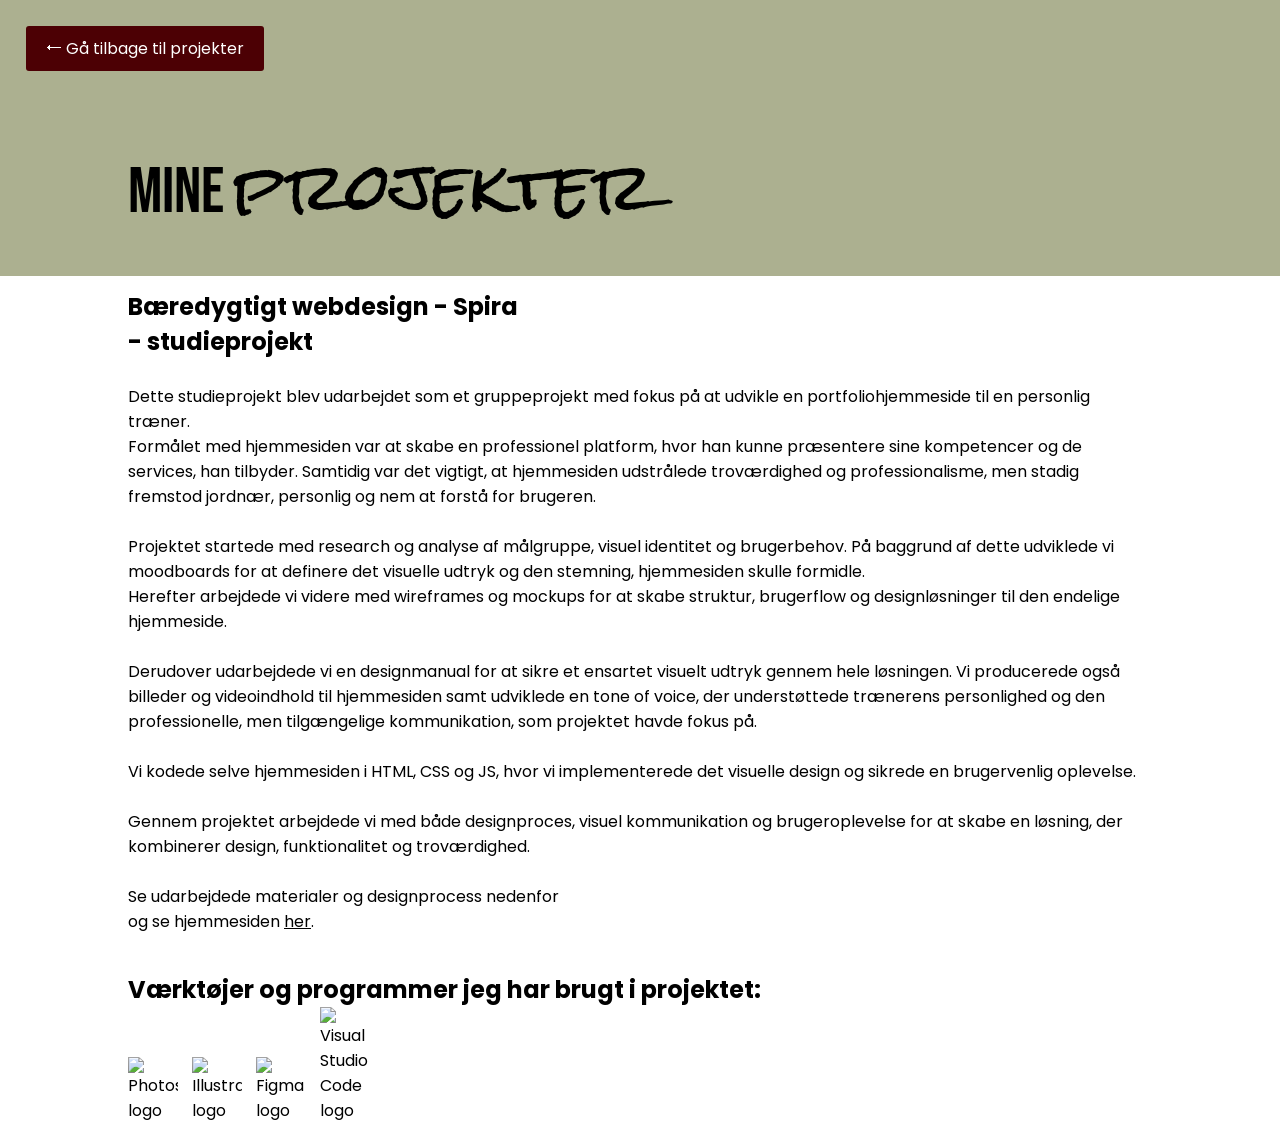
==== beredygtig.html @ 43fc63e7 "f" ====
<!DOCTYPE html>
<html lang="en">
<head>
    <meta charset="UTF-8">
    <meta name="viewport" content="width=device-width, initial-scale=1.0">
    <title>Maria Kroer - Portfolio</title>

    <link rel="icon" type="image/png" href="ikoner/fav.jpg">

    <link rel="stylesheet" href="css.css">
    <link rel="stylesheet" href="projekter.css">

 <link rel="preconnect" href="https://fonts.googleapis.com">
<link rel="preconnect" href="https://fonts.gstatic.com" crossorigin>
<link href="https://fonts.googleapis.com/css2?family=Bebas+Neue&family=Pinyon+Script&family=Poppins:ital,wght@0,100;0,200;0,300;0,400;0,500;0,600;0,700;0,800;0,900;1,100;1,200;1,300;1,400;1,500;1,600;1,700;1,800;1,900&family=Rock+Salt&family=The+Girl+Next+Door&display=swap" rel="stylesheet">
<script src="script.js" defer></script>
   </head>
   <body>
      <div id="top">
    <a href="index.html#beredygtig" class="lmere"> ⭠ Gå tilbage til projekter</a>
  <h1 class="overskrift">Mine <span style="font-family: Rock Salt, cursive;">projekter</span></h1>
  </div>
  <div class="projekte">
  <p style="font-family: poppins, cursive;"> <span style="font-weight: bold; font-size: 1.5rem; ">Bæredygtigt webdesign - Spira<br> - studieprojekt</span>
    <br> <br> 
Dette studieprojekt blev udarbejdet som et gruppeprojekt med fokus på at udvikle en portfoliohjemmeside til en personlig træner. <br> Formålet med hjemmesiden var at skabe en professionel platform, hvor han kunne præsentere sine kompetencer og de services, han tilbyder. Samtidig var det vigtigt, at hjemmesiden udstrålede troværdighed og professionalisme, men stadig fremstod jordnær, personlig og nem at forstå for brugeren. <br><br>

Projektet startede med research og analyse af målgruppe, visuel identitet og brugerbehov. På baggrund af dette udviklede vi moodboards for at definere det visuelle udtryk og den stemning, hjemmesiden skulle formidle. <br> Herefter arbejdede vi videre med wireframes og mockups for at skabe struktur, brugerflow og designløsninger til den endelige hjemmeside. <br><br>

Derudover udarbejdede vi en designmanual for at sikre et ensartet visuelt udtryk gennem hele løsningen. Vi producerede også billeder og videoindhold til hjemmesiden samt udviklede en tone of voice, der understøttede trænerens personlighed og den professionelle, men tilgængelige kommunikation, som projektet havde fokus på. <br><br>

Vi kodede selve hjemmesiden i HTML, CSS og JS, hvor vi implementerede det visuelle design og sikrede en brugervenlig oplevelse. <br><br>

Gennem projektet arbejdede vi med både designproces, visuel kommunikation og brugeroplevelse for at skabe en løsning, der kombinerer design, funktionalitet og troværdighed. <br><br>
Se udarbejdede materialer og designprocess nedenfor <br> og se hjemmesiden <a href="https://mohammadpt.danielfrederiksmose.dk/index.html" target="_blank" style="color: black;">her</a>.</p>

</div>

<div class="værktøjstyle">
   <p style="font-family: poppins, cursive;"> <span style="font-weight: bold; font-size: 1.5rem; ">Værktøjer og programmer jeg har brugt i projektet: <br></span>
   
        <img src="ikoner/photoshop.png" class="icon fade-up værktøj" alt="Photoshop logo">
        <img src="ikoner/illustator.png" class="icon fade-up værktøj" alt="Illustrator logo" >

        <img src="ikoner/figma.png" class="icon fade-up værktøj" alt="Figma logo" >
 
        <img src="ikoner/vsc.png" class="icon fade-up værktøj" alt="Visual Studio Code logo" >

  
        <img src="ikoner/trello.png" class="icon fade-up værktøj" alt="Trello logo" >
    

        <img src="ikoner/chat.png" class="icon fade-up værktøj" alt="ChatGPT logo" >
        <img src="ikoner/office.png" class="icon fade-up værktøj" alt="Office logo" >
      

    </div>
  
</body>
</html>
---- css.css ----
* {
    margin: 0;
    padding: 0;
    box-sizing: border-box;
}

html {
  scroll-behavior: smooth;
}

:root {
    --rood: #4C0004;
    --beige: #efe7da;
    --lysblaa: #c1dbe8;
    --sort: #000;
    --hvid: #fff;
    --groon: #acb090;
}

#forside {
    height: 100vh;
    background: linear-gradient(
        to right,
        var(--groon) 75%,
        var(--hvid) 25%
    );
    position: relative;
}

#billedeafmig {
      position: absolute;

    top: 50%;
    left: 75%;

    transform: translate(-50%, -50%);

    width: 30vw;
    max-width: 420px;
    min-width: 180px;

    height: auto;

}



.overskrift {
    color: var(--sort);
  font-family: "Bebas Neue", cursive;
  font-weight: 400;
  font-size: 4rem;
  font-style: normal;
  padding-top: 1%;
  padding-left: 10%;

}

.fadeleftover {
  opacity: 0;
  transform: translateX(-30px);
  transition:
    opacity 0.7s ease,
    transform 0.7s ease;
}

.fadeleftover.show {
  opacity: 1;
  transform: translateX(0);
}

.tekst {
    color: var(--sort);
  font-family: "Poppins", cursive;
  font-weight: 400;
  font-size: 1rem;
  font-style: normal;
  padding-left: 10%;
  padding-top: 1%;
  padding-right: 60%;

}

#projekterknap {
    background-color: var(--rood);
    color: var(--hvid);
    font-family: "Poppins", cursive;
    font-size: 1rem;
    padding: 10px 20px;
    border: none;
    border-radius: 3px;
    cursor: pointer;
    margin-left: 10%;
    margin-top: 1%;
    text-decoration: none;

    display: inline-block;
    transition: 0.3s ease;


}

#projekterknap:hover {
    
transform: translateY(-5px);
}


#scroll {
    font-family: "Poppins", cursive;
    position: absolute;
    text-align: center;
    left: 50%;
    top: 90%;
    transform: translate(-50%, -50%);
    width: clamp(30px, 5vw, 40px);
    animation: floatt 3s ease-in-out infinite;
}

@keyframes floatt {
    0% {
        transform: translateY(0);
    }

    50% {
        transform: translateY(-15px);
    }

    100% {
        transform: translateY(0);
    }
}

.marquee {
     overflow: hidden;
    width: 100%;

    width: 100%;
    font-family: poppins;
    padding-top: 2%;

}

.marquee-track {
    display: flex;
    width: max-content;

    animation: scroll 15s linear infinite;
}

@keyframes scroll {
    from {
        transform: translateX(0);
    }

    to {
        transform: translateX(-50%);
    }
}


.underoverskrift {
    color: var(--sort);
  font-family: "Bebas Neue", cursive;
  font-weight: 400;
  font-size: 2.5rem;
  font-style: normal;
  padding-top: 5%;
  padding-left: 10%;
}

#cvknap {
    background-color: var(--rood);
    color: var(--hvid);
    font-family: "Poppins", cursive;
    font-size: 1rem;
    padding: 10px 20px;
    border: none;
    border-radius: 3px;
    cursor: pointer;
    margin-left: 10%;
    margin-top: 5%;
    text-decoration: none;

    display: inline-block;
    transition: 0.3s ease;


}

#cvknap:hover {
    
transform: translateY(-5px);
}



#ommigtekst {
    color: var(--sort);
  font-family: "Poppins", cursive;
  font-weight: 400;
  font-size: 1rem;
  font-style: normal;
  padding-left: 10%;
  padding-top: 1%;
 

}

.about-section {
    display: flex;

    justify-content: space-between;

    align-items: flex-start;

    gap: clamp(2rem, 5vw, 6rem);
}

/* VENSTRE TEKST */
#ommig {
    flex: 1 1 0;
    min-width: 0;
    padding-left: 5%;
}

/* HØJRE BILLEDE */
.polaroid-container {
    flex: 1 1 0;

    display: flex;
    justify-content: center;
    align-items: center;
    padding-top: 10%;
}

/* POLAROID */
.polaroid {
    background: white;

    padding: 1rem 1rem 2rem 1rem;

    box-shadow: 0 10px 30px rgba(0,0,0,0.15);

    width: clamp(200px, 20vw, 300px);
}

.polaroid img {
    width: 100%;
    display: block;
}

.float {
    animation: float 5s ease-in-out infinite;
}

@keyframes float {

    0% {
        transform: rotate(5deg) translateY(0);
    }

    50% {
        transform: rotate(5deg) translateY(-20px);
    }

    100% {
        transform: rotate(5deg) translateY(0);
    }
}

.værktøjstyle {
    display: flex;
    align-items: center;
    padding-left: 10%;
    padding-top: 1%;
}
.værktøj {
   width: 50px;
    height: auto;
    margin-right: 10px;
    display: inline-block;
}

.fade-up {
  opacity: 0;
  transform: translateY(-30px);
  transition:
    opacity 0.5s ease,
    transform 0.5s ease;
}

.fade-up.show {
  opacity: 1;
  transform: translateY(0);
}

#citatstyle {
    display: flex;
    flex-direction: row;
    justify-content: center;
    padding-left: 10%;
    padding-right: 10%;
    padding-top: 1%;
    padding-bottom: 5%;
    
}

.citat {
    font-family: "Poppins", cursive;
    font-size: 1rem;
    padding: 2%;
    margin: 2%;
    box-shadow: 0 5px 20px rgba(0,0,0,0.2);
    background-color: var(--hvid);
}

.pro {
    position: relative;
}

.storstjerne {
  position: absolute;
  bottom: 3%;
  left: 90%;
  width: 80px;
 
    animation: sparkle 2s cubic-bezier(0.22, 1, 0.36, 1) infinite;
   
}

@keyframes sparkle {
  0% {
    transform: rotate(0deg) ;
  }

  25% {
    transform: rotate(5deg) ;
  }

  50% {
    transform: rotate(-5deg) ;
  }

  75% {
    transform: rotate(2deg) ;
  }

  100% {
    transform: rotate(0deg) ;
  }
}

.lillestjerne {
  position: absolute;
  bottom: 50%;
  left: 7%;
  width: 40px;
 
    animation: sparklee 2s cubic-bezier(0.22, 1, 0.36, 1) infinite;
   
}

@keyframes sparklee {
  0% {
    transform: rotate(0deg) ;
  }

  25% {
    transform: rotate(6deg) ;
  }

  50% {
    transform: rotate(-6deg) ;
  }

  75% {
    transform: rotate(1deg) ;
  }

  100% {
    transform: rotate(0deg) ;
  }
}

#projekter {
    background-color: var(--groon);
    
}

#projektstyle {
    
    padding-left: 10%;
    padding-right: 10%;
    padding-bottom: 1%;
    padding-top: 1%;
    
}

.projekterne {
    box-shadow: 0 5px 20px rgba(0,0,0,0.2);
   display: flex;
   flex-direction: row;
   justify-content: flex-start;
    align-items: center;
   padding: 2%;
     margin: 2%;
    background-color: var(--hvid);
   
  
}

.tekstoknap {
    display: flex;
    flex-direction: column;
    align-items: flex-start;
    gap: 30px;
}

.projektbilleder {
    width: auto;
    height: 250px;
    margin-right: 10px;
}

.tekstprojekt {
    font-family: "Poppins", cursive;
    font-size: 1rem;
    padding: 2%;
    margin: 2%;
    text-wrap: nowrap;
   
}

.lmere {
    background-color: var(--rood);
    color: var(--hvid);
    font-family: "Poppins", cursive;
    font-size: 1rem;
    padding: 10px 20px;
    border: none;
    border-radius: 3px;
    cursor: pointer;
    text-decoration: none;
 margin: 2%;
    

    display: inline-block;
    transition: 0.3s ease;
}

.lmere:hover {
    
transform: translateY(-5px);
}

#billedeafmigto {
   padding-top: 5%;
   padding-right: 10%;
   padding-bottom: 6%;
    width: 35vw;
   float: right;
    height: auto;
}

#kontakt {
    position: relative;
}
---- projekter.css ----
#top {
    background-color: var(--groon);
    padding-bottom: 1%;
    
}

.projekte {
   display: flex;
    flex-direction: row;
    gap: 10%;
    padding-left: 10%;
    padding-right: 10%;
    padding-top: 1%;
    padding-bottom: 2%;
    
}

.billederfotoet {
    display: flex;
    flex-direction: row;
    justify-content: center;
    align-items: center;
    
    gap: 20px;
    margin-top: 3%;
    
}

.billederfototo {
    display: flex;
    flex-direction: row;
    gap: 20px;
    margin-top: 3%;
    padding-bottom: 2%;
    padding-left: 10%;
    padding-right: 10%;
}

.videostyle {
    display: flex;
    flex-direction: row;
    justify-content: center;
    align-items: center;
    padding-bottom: 2%;
    padding-top: 4%;
    gap: 40px;
}

.designprocess {
    display: flex;
    flex-direction: column;
    justify-content: center;
    align-items: center;
    gap: 20px;
    padding-bottom: 2%;
    padding-top: 4%;   
    
    }
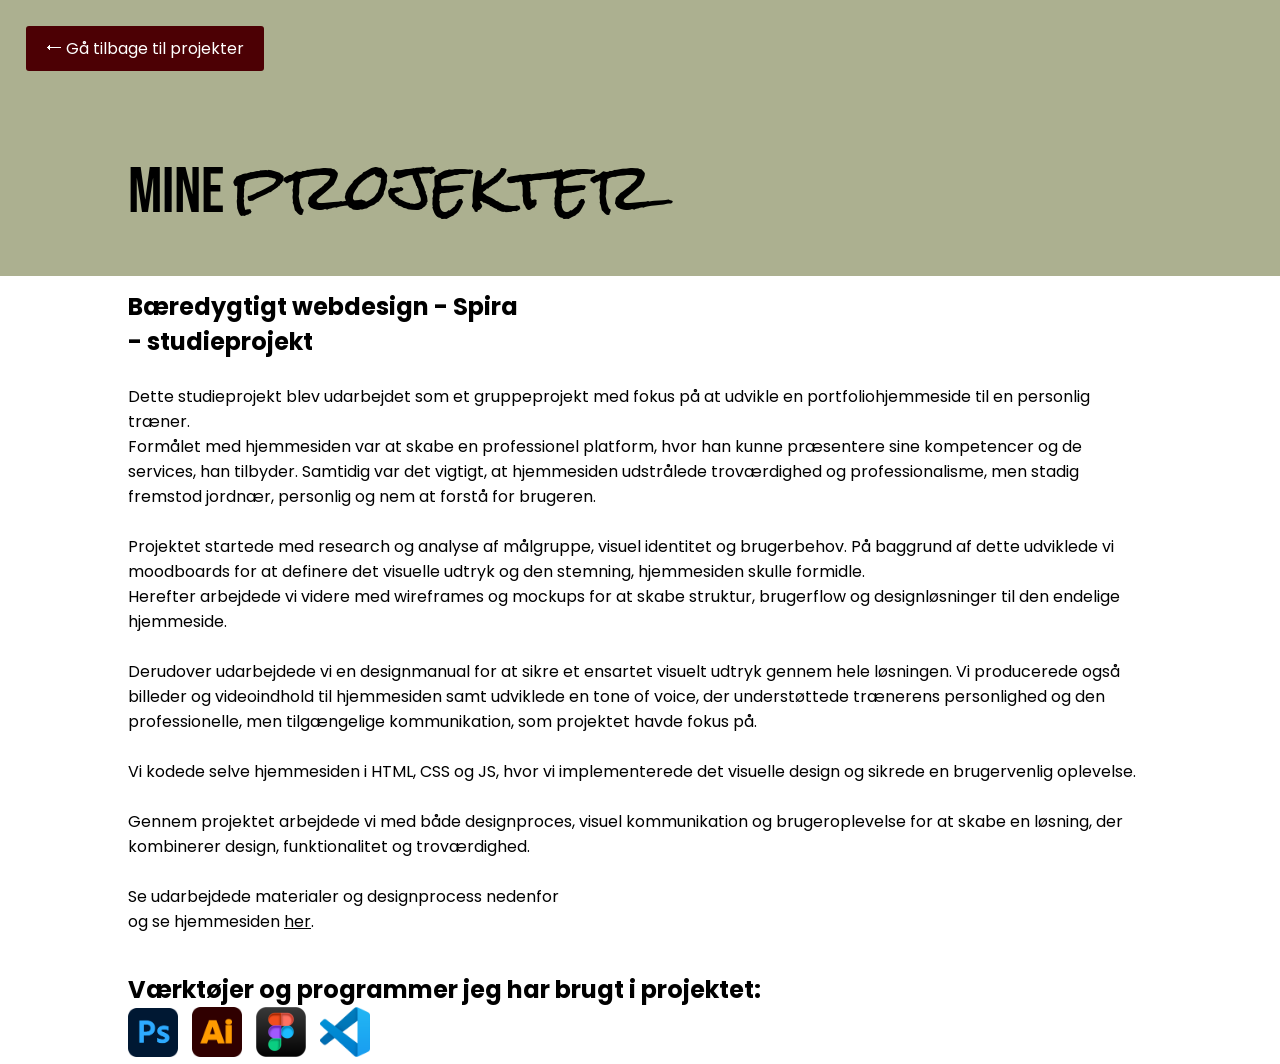
==== commit 97dd5bf6: "Tilføj mapper og filer" ====
--- a/beredygtig.html
+++ b/beredygtig.html
@@ -1,60 +1,60 @@
-<!DOCTYPE html>
-<html lang="en">
-<head>
-    <meta charset="UTF-8">
-    <meta name="viewport" content="width=device-width, initial-scale=1.0">
-    <title>Maria Kroer - Portfolio</title>
-
-    <link rel="icon" type="image/png" href="ikoner/fav.jpg">
-
-    <link rel="stylesheet" href="css.css">
-    <link rel="stylesheet" href="projekter.css">
-
- <link rel="preconnect" href="https://fonts.googleapis.com">
-<link rel="preconnect" href="https://fonts.gstatic.com" crossorigin>
-<link href="https://fonts.googleapis.com/css2?family=Bebas+Neue&family=Pinyon+Script&family=Poppins:ital,wght@0,100;0,200;0,300;0,400;0,500;0,600;0,700;0,800;0,900;1,100;1,200;1,300;1,400;1,500;1,600;1,700;1,800;1,900&family=Rock+Salt&family=The+Girl+Next+Door&display=swap" rel="stylesheet">
-<script src="script.js" defer></script>
-   </head>
-   <body>
-      <div id="top">
-    <a href="index.html#beredygtig" class="lmere"> ⭠ Gå tilbage til projekter</a>
-  <h1 class="overskrift">Mine <span style="font-family: Rock Salt, cursive;">projekter</span></h1>
-  </div>
-  <div class="projekte">
-  <p style="font-family: poppins, cursive;"> <span style="font-weight: bold; font-size: 1.5rem; ">Bæredygtigt webdesign - Spira<br> - studieprojekt</span>
-    <br> <br> 
-Dette studieprojekt blev udarbejdet som et gruppeprojekt med fokus på at udvikle en portfoliohjemmeside til en personlig træner. <br> Formålet med hjemmesiden var at skabe en professionel platform, hvor han kunne præsentere sine kompetencer og de services, han tilbyder. Samtidig var det vigtigt, at hjemmesiden udstrålede troværdighed og professionalisme, men stadig fremstod jordnær, personlig og nem at forstå for brugeren. <br><br>
-
-Projektet startede med research og analyse af målgruppe, visuel identitet og brugerbehov. På baggrund af dette udviklede vi moodboards for at definere det visuelle udtryk og den stemning, hjemmesiden skulle formidle. <br> Herefter arbejdede vi videre med wireframes og mockups for at skabe struktur, brugerflow og designløsninger til den endelige hjemmeside. <br><br>
-
-Derudover udarbejdede vi en designmanual for at sikre et ensartet visuelt udtryk gennem hele løsningen. Vi producerede også billeder og videoindhold til hjemmesiden samt udviklede en tone of voice, der understøttede trænerens personlighed og den professionelle, men tilgængelige kommunikation, som projektet havde fokus på. <br><br>
-
-Vi kodede selve hjemmesiden i HTML, CSS og JS, hvor vi implementerede det visuelle design og sikrede en brugervenlig oplevelse. <br><br>
-
-Gennem projektet arbejdede vi med både designproces, visuel kommunikation og brugeroplevelse for at skabe en løsning, der kombinerer design, funktionalitet og troværdighed. <br><br>
-Se udarbejdede materialer og designprocess nedenfor <br> og se hjemmesiden <a href="https://mohammadpt.danielfrederiksmose.dk/index.html" target="_blank" style="color: black;">her</a>.</p>
-
-</div>
-
-<div class="værktøjstyle">
-   <p style="font-family: poppins, cursive;"> <span style="font-weight: bold; font-size: 1.5rem; ">Værktøjer og programmer jeg har brugt i projektet: <br></span>
-   
-        <img src="ikoner/photoshop.png" class="icon fade-up værktøj" alt="Photoshop logo">
-        <img src="ikoner/illustator.png" class="icon fade-up værktøj" alt="Illustrator logo" >
-
-        <img src="ikoner/figma.png" class="icon fade-up værktøj" alt="Figma logo" >
- 
-        <img src="ikoner/vsc.png" class="icon fade-up værktøj" alt="Visual Studio Code logo" >
-
-  
-        <img src="ikoner/trello.png" class="icon fade-up værktøj" alt="Trello logo" >
-    
-
-        <img src="ikoner/chat.png" class="icon fade-up værktøj" alt="ChatGPT logo" >
-        <img src="ikoner/office.png" class="icon fade-up værktøj" alt="Office logo" >
-      
-
-    </div>
-  
-</body>
+<!DOCTYPE html>
+<html lang="en">
+<head>
+    <meta charset="UTF-8">
+    <meta name="viewport" content="width=device-width, initial-scale=1.0">
+    <title>Maria Kroer - Portfolio</title>
+
+    <link rel="icon" type="image/png" href="ikoner/fav.jpg">
+
+    <link rel="stylesheet" href="css.css">
+    <link rel="stylesheet" href="projekter.css">
+
+ <link rel="preconnect" href="https://fonts.googleapis.com">
+<link rel="preconnect" href="https://fonts.gstatic.com" crossorigin>
+<link href="https://fonts.googleapis.com/css2?family=Bebas+Neue&family=Pinyon+Script&family=Poppins:ital,wght@0,100;0,200;0,300;0,400;0,500;0,600;0,700;0,800;0,900;1,100;1,200;1,300;1,400;1,500;1,600;1,700;1,800;1,900&family=Rock+Salt&family=The+Girl+Next+Door&display=swap" rel="stylesheet">
+<script src="script.js" defer></script>
+   </head>
+   <body>
+      <div id="top">
+    <a href="index.html#beredygtig" class="lmere"> ⭠ Gå tilbage til projekter</a>
+  <h1 class="overskrift">Mine <span style="font-family: Rock Salt, cursive;">projekter</span></h1>
+  </div>
+  <div class="projekte">
+  <p style="font-family: poppins, cursive;"> <span style="font-weight: bold; font-size: 1.5rem; ">Bæredygtigt webdesign - Spira<br> - studieprojekt</span>
+    <br> <br> 
+Dette studieprojekt blev udarbejdet som et gruppeprojekt med fokus på at udvikle en portfoliohjemmeside til en personlig træner. <br> Formålet med hjemmesiden var at skabe en professionel platform, hvor han kunne præsentere sine kompetencer og de services, han tilbyder. Samtidig var det vigtigt, at hjemmesiden udstrålede troværdighed og professionalisme, men stadig fremstod jordnær, personlig og nem at forstå for brugeren. <br><br>
+
+Projektet startede med research og analyse af målgruppe, visuel identitet og brugerbehov. På baggrund af dette udviklede vi moodboards for at definere det visuelle udtryk og den stemning, hjemmesiden skulle formidle. <br> Herefter arbejdede vi videre med wireframes og mockups for at skabe struktur, brugerflow og designløsninger til den endelige hjemmeside. <br><br>
+
+Derudover udarbejdede vi en designmanual for at sikre et ensartet visuelt udtryk gennem hele løsningen. Vi producerede også billeder og videoindhold til hjemmesiden samt udviklede en tone of voice, der understøttede trænerens personlighed og den professionelle, men tilgængelige kommunikation, som projektet havde fokus på. <br><br>
+
+Vi kodede selve hjemmesiden i HTML, CSS og JS, hvor vi implementerede det visuelle design og sikrede en brugervenlig oplevelse. <br><br>
+
+Gennem projektet arbejdede vi med både designproces, visuel kommunikation og brugeroplevelse for at skabe en løsning, der kombinerer design, funktionalitet og troværdighed. <br><br>
+Se udarbejdede materialer og designprocess nedenfor <br> og se hjemmesiden <a href="https://mohammadpt.danielfrederiksmose.dk/index.html" target="_blank" style="color: black;">her</a>.</p>
+
+</div>
+
+<div class="værktøjstyle">
+   <p style="font-family: poppins, cursive;"> <span style="font-weight: bold; font-size: 1.5rem; ">Værktøjer og programmer jeg har brugt i projektet: <br></span>
+   
+        <img src="ikoner/photoshop.png" class="icon fade-up værktøj" alt="Photoshop logo">
+        <img src="ikoner/illustator.png" class="icon fade-up værktøj" alt="Illustrator logo" >
+
+        <img src="ikoner/figma.png" class="icon fade-up værktøj" alt="Figma logo" >
+ 
+        <img src="ikoner/vsc.png" class="icon fade-up værktøj" alt="Visual Studio Code logo" >
+
+  
+        <img src="ikoner/trello.png" class="icon fade-up værktøj" alt="Trello logo" >
+    
+
+        <img src="ikoner/chat.png" class="icon fade-up værktøj" alt="ChatGPT logo" >
+        <img src="ikoner/office.png" class="icon fade-up værktøj" alt="Office logo" >
+      
+
+    </div>
+  
+</body>
 </html>
--- a/css.css
+++ b/css.css
@@ -1,468 +1,468 @@
-* {
-    margin: 0;
-    padding: 0;
-    box-sizing: border-box;
-}
-
-html {
-  scroll-behavior: smooth;
-}
-
-:root {
-    --rood: #4C0004;
-    --beige: #efe7da;
-    --lysblaa: #c1dbe8;
-    --sort: #000;
-    --hvid: #fff;
-    --groon: #acb090;
-}
-
-#forside {
-    height: 100vh;
-    background: linear-gradient(
-        to right,
-        var(--groon) 75%,
-        var(--hvid) 25%
-    );
-    position: relative;
-}
-
-#billedeafmig {
-      position: absolute;
-
-    top: 50%;
-    left: 75%;
-
-    transform: translate(-50%, -50%);
-
-    width: 30vw;
-    max-width: 420px;
-    min-width: 180px;
-
-    height: auto;
-
-}
-
-
-
-.overskrift {
-    color: var(--sort);
-  font-family: "Bebas Neue", cursive;
-  font-weight: 400;
-  font-size: 4rem;
-  font-style: normal;
-  padding-top: 1%;
-  padding-left: 10%;
-
-}
-
-.fadeleftover {
-  opacity: 0;
-  transform: translateX(-30px);
-  transition:
-    opacity 0.7s ease,
-    transform 0.7s ease;
-}
-
-.fadeleftover.show {
-  opacity: 1;
-  transform: translateX(0);
-}
-
-.tekst {
-    color: var(--sort);
-  font-family: "Poppins", cursive;
-  font-weight: 400;
-  font-size: 1rem;
-  font-style: normal;
-  padding-left: 10%;
-  padding-top: 1%;
-  padding-right: 60%;
-
-}
-
-#projekterknap {
-    background-color: var(--rood);
-    color: var(--hvid);
-    font-family: "Poppins", cursive;
-    font-size: 1rem;
-    padding: 10px 20px;
-    border: none;
-    border-radius: 3px;
-    cursor: pointer;
-    margin-left: 10%;
-    margin-top: 1%;
-    text-decoration: none;
-
-    display: inline-block;
-    transition: 0.3s ease;
-
-
-}
-
-#projekterknap:hover {
-    
-transform: translateY(-5px);
-}
-
-
-#scroll {
-    font-family: "Poppins", cursive;
-    position: absolute;
-    text-align: center;
-    left: 50%;
-    top: 90%;
-    transform: translate(-50%, -50%);
-    width: clamp(30px, 5vw, 40px);
-    animation: floatt 3s ease-in-out infinite;
-}
-
-@keyframes floatt {
-    0% {
-        transform: translateY(0);
-    }
-
-    50% {
-        transform: translateY(-15px);
-    }
-
-    100% {
-        transform: translateY(0);
-    }
-}
-
-.marquee {
-     overflow: hidden;
-    width: 100%;
-
-    width: 100%;
-    font-family: poppins;
-    padding-top: 2%;
-
-}
-
-.marquee-track {
-    display: flex;
-    width: max-content;
-
-    animation: scroll 15s linear infinite;
-}
-
-@keyframes scroll {
-    from {
-        transform: translateX(0);
-    }
-
-    to {
-        transform: translateX(-50%);
-    }
-}
-
-
-.underoverskrift {
-    color: var(--sort);
-  font-family: "Bebas Neue", cursive;
-  font-weight: 400;
-  font-size: 2.5rem;
-  font-style: normal;
-  padding-top: 5%;
-  padding-left: 10%;
-}
-
-#cvknap {
-    background-color: var(--rood);
-    color: var(--hvid);
-    font-family: "Poppins", cursive;
-    font-size: 1rem;
-    padding: 10px 20px;
-    border: none;
-    border-radius: 3px;
-    cursor: pointer;
-    margin-left: 10%;
-    margin-top: 5%;
-    text-decoration: none;
-
-    display: inline-block;
-    transition: 0.3s ease;
-
-
-}
-
-#cvknap:hover {
-    
-transform: translateY(-5px);
-}
-
-
-
-#ommigtekst {
-    color: var(--sort);
-  font-family: "Poppins", cursive;
-  font-weight: 400;
-  font-size: 1rem;
-  font-style: normal;
-  padding-left: 10%;
-  padding-top: 1%;
- 
-
-}
-
-.about-section {
-    display: flex;
-
-    justify-content: space-between;
-
-    align-items: flex-start;
-
-    gap: clamp(2rem, 5vw, 6rem);
-}
-
-/* VENSTRE TEKST */
-#ommig {
-    flex: 1 1 0;
-    min-width: 0;
-    padding-left: 5%;
-}
-
-/* HØJRE BILLEDE */
-.polaroid-container {
-    flex: 1 1 0;
-
-    display: flex;
-    justify-content: center;
-    align-items: center;
-    padding-top: 10%;
-}
-
-/* POLAROID */
-.polaroid {
-    background: white;
-
-    padding: 1rem 1rem 2rem 1rem;
-
-    box-shadow: 0 10px 30px rgba(0,0,0,0.15);
-
-    width: clamp(200px, 20vw, 300px);
-}
-
-.polaroid img {
-    width: 100%;
-    display: block;
-}
-
-.float {
-    animation: float 5s ease-in-out infinite;
-}
-
-@keyframes float {
-
-    0% {
-        transform: rotate(5deg) translateY(0);
-    }
-
-    50% {
-        transform: rotate(5deg) translateY(-20px);
-    }
-
-    100% {
-        transform: rotate(5deg) translateY(0);
-    }
-}
-
-.værktøjstyle {
-    display: flex;
-    align-items: center;
-    padding-left: 10%;
-    padding-top: 1%;
-}
-.værktøj {
-   width: 50px;
-    height: auto;
-    margin-right: 10px;
-    display: inline-block;
-}
-
-.fade-up {
-  opacity: 0;
-  transform: translateY(-30px);
-  transition:
-    opacity 0.5s ease,
-    transform 0.5s ease;
-}
-
-.fade-up.show {
-  opacity: 1;
-  transform: translateY(0);
-}
-
-#citatstyle {
-    display: flex;
-    flex-direction: row;
-    justify-content: center;
-    padding-left: 10%;
-    padding-right: 10%;
-    padding-top: 1%;
-    padding-bottom: 5%;
-    
-}
-
-.citat {
-    font-family: "Poppins", cursive;
-    font-size: 1rem;
-    padding: 2%;
-    margin: 2%;
-    box-shadow: 0 5px 20px rgba(0,0,0,0.2);
-    background-color: var(--hvid);
-}
-
-.pro {
-    position: relative;
-}
-
-.storstjerne {
-  position: absolute;
-  bottom: 3%;
-  left: 90%;
-  width: 80px;
- 
-    animation: sparkle 2s cubic-bezier(0.22, 1, 0.36, 1) infinite;
-   
-}
-
-@keyframes sparkle {
-  0% {
-    transform: rotate(0deg) ;
-  }
-
-  25% {
-    transform: rotate(5deg) ;
-  }
-
-  50% {
-    transform: rotate(-5deg) ;
-  }
-
-  75% {
-    transform: rotate(2deg) ;
-  }
-
-  100% {
-    transform: rotate(0deg) ;
-  }
-}
-
-.lillestjerne {
-  position: absolute;
-  bottom: 50%;
-  left: 7%;
-  width: 40px;
- 
-    animation: sparklee 2s cubic-bezier(0.22, 1, 0.36, 1) infinite;
-   
-}
-
-@keyframes sparklee {
-  0% {
-    transform: rotate(0deg) ;
-  }
-
-  25% {
-    transform: rotate(6deg) ;
-  }
-
-  50% {
-    transform: rotate(-6deg) ;
-  }
-
-  75% {
-    transform: rotate(1deg) ;
-  }
-
-  100% {
-    transform: rotate(0deg) ;
-  }
-}
-
-#projekter {
-    background-color: var(--groon);
-    
-}
-
-#projektstyle {
-    
-    padding-left: 10%;
-    padding-right: 10%;
-    padding-bottom: 1%;
-    padding-top: 1%;
-    
-}
-
-.projekterne {
-    box-shadow: 0 5px 20px rgba(0,0,0,0.2);
-   display: flex;
-   flex-direction: row;
-   justify-content: flex-start;
-    align-items: center;
-   padding: 2%;
-     margin: 2%;
-    background-color: var(--hvid);
-   
-  
-}
-
-.tekstoknap {
-    display: flex;
-    flex-direction: column;
-    align-items: flex-start;
-    gap: 30px;
-}
-
-.projektbilleder {
-    width: auto;
-    height: 250px;
-    margin-right: 10px;
-}
-
-.tekstprojekt {
-    font-family: "Poppins", cursive;
-    font-size: 1rem;
-    padding: 2%;
-    margin: 2%;
-    text-wrap: nowrap;
-   
-}
-
-.lmere {
-    background-color: var(--rood);
-    color: var(--hvid);
-    font-family: "Poppins", cursive;
-    font-size: 1rem;
-    padding: 10px 20px;
-    border: none;
-    border-radius: 3px;
-    cursor: pointer;
-    text-decoration: none;
- margin: 2%;
-    
-
-    display: inline-block;
-    transition: 0.3s ease;
-}
-
-.lmere:hover {
-    
-transform: translateY(-5px);
-}
-
-#billedeafmigto {
-   padding-top: 5%;
-   padding-right: 10%;
-   padding-bottom: 6%;
-    width: 35vw;
-   float: right;
-    height: auto;
-}
-
-#kontakt {
-    position: relative;
+* {
+    margin: 0;
+    padding: 0;
+    box-sizing: border-box;
+}
+
+html {
+  scroll-behavior: smooth;
+}
+
+:root {
+    --rood: #4C0004;
+    --beige: #efe7da;
+    --lysblaa: #c1dbe8;
+    --sort: #000;
+    --hvid: #fff;
+    --groon: #acb090;
+}
+
+#forside {
+    height: 100vh;
+    background: linear-gradient(
+        to right,
+        var(--groon) 75%,
+        var(--hvid) 25%
+    );
+    position: relative;
+}
+
+#billedeafmig {
+      position: absolute;
+
+    top: 50%;
+    left: 75%;
+
+    transform: translate(-50%, -50%);
+
+    width: 30vw;
+    max-width: 420px;
+    min-width: 180px;
+
+    height: auto;
+
+}
+
+
+
+.overskrift {
+    color: var(--sort);
+  font-family: "Bebas Neue", cursive;
+  font-weight: 400;
+  font-size: 4rem;
+  font-style: normal;
+  padding-top: 1%;
+  padding-left: 10%;
+
+}
+
+.fadeleftover {
+  opacity: 0;
+  transform: translateX(-30px);
+  transition:
+    opacity 0.7s ease,
+    transform 0.7s ease;
+}
+
+.fadeleftover.show {
+  opacity: 1;
+  transform: translateX(0);
+}
+
+.tekst {
+    color: var(--sort);
+  font-family: "Poppins", cursive;
+  font-weight: 400;
+  font-size: 1rem;
+  font-style: normal;
+  padding-left: 10%;
+  padding-top: 1%;
+  padding-right: 60%;
+
+}
+
+#projekterknap {
+    background-color: var(--rood);
+    color: var(--hvid);
+    font-family: "Poppins", cursive;
+    font-size: 1rem;
+    padding: 10px 20px;
+    border: none;
+    border-radius: 3px;
+    cursor: pointer;
+    margin-left: 10%;
+    margin-top: 1%;
+    text-decoration: none;
+
+    display: inline-block;
+    transition: 0.3s ease;
+
+
+}
+
+#projekterknap:hover {
+    
+transform: translateY(-5px);
+}
+
+
+#scroll {
+    font-family: "Poppins", cursive;
+    position: absolute;
+    text-align: center;
+    left: 50%;
+    top: 90%;
+    transform: translate(-50%, -50%);
+    width: clamp(30px, 5vw, 40px);
+    animation: floatt 3s ease-in-out infinite;
+}
+
+@keyframes floatt {
+    0% {
+        transform: translateY(0);
+    }
+
+    50% {
+        transform: translateY(-15px);
+    }
+
+    100% {
+        transform: translateY(0);
+    }
+}
+
+.marquee {
+     overflow: hidden;
+    width: 100%;
+
+    width: 100%;
+    font-family: poppins;
+    padding-top: 2%;
+
+}
+
+.marquee-track {
+    display: flex;
+    width: max-content;
+
+    animation: scroll 15s linear infinite;
+}
+
+@keyframes scroll {
+    from {
+        transform: translateX(0);
+    }
+
+    to {
+        transform: translateX(-50%);
+    }
+}
+
+
+.underoverskrift {
+    color: var(--sort);
+  font-family: "Bebas Neue", cursive;
+  font-weight: 400;
+  font-size: 2.5rem;
+  font-style: normal;
+  padding-top: 5%;
+  padding-left: 10%;
+}
+
+#cvknap {
+    background-color: var(--rood);
+    color: var(--hvid);
+    font-family: "Poppins", cursive;
+    font-size: 1rem;
+    padding: 10px 20px;
+    border: none;
+    border-radius: 3px;
+    cursor: pointer;
+    margin-left: 10%;
+    margin-top: 5%;
+    text-decoration: none;
+
+    display: inline-block;
+    transition: 0.3s ease;
+
+
+}
+
+#cvknap:hover {
+    
+transform: translateY(-5px);
+}
+
+
+
+#ommigtekst {
+    color: var(--sort);
+  font-family: "Poppins", cursive;
+  font-weight: 400;
+  font-size: 1rem;
+  font-style: normal;
+  padding-left: 10%;
+  padding-top: 1%;
+ 
+
+}
+
+.about-section {
+    display: flex;
+
+    justify-content: space-between;
+
+    align-items: flex-start;
+
+    gap: clamp(2rem, 5vw, 6rem);
+}
+
+/* VENSTRE TEKST */
+#ommig {
+    flex: 1 1 0;
+    min-width: 0;
+    padding-left: 5%;
+}
+
+/* HØJRE BILLEDE */
+.polaroid-container {
+    flex: 1 1 0;
+
+    display: flex;
+    justify-content: center;
+    align-items: center;
+    padding-top: 10%;
+}
+
+/* POLAROID */
+.polaroid {
+    background: white;
+
+    padding: 1rem 1rem 2rem 1rem;
+
+    box-shadow: 0 10px 30px rgba(0,0,0,0.15);
+
+    width: clamp(200px, 20vw, 300px);
+}
+
+.polaroid img {
+    width: 100%;
+    display: block;
+}
+
+.float {
+    animation: float 5s ease-in-out infinite;
+}
+
+@keyframes float {
+
+    0% {
+        transform: rotate(5deg) translateY(0);
+    }
+
+    50% {
+        transform: rotate(5deg) translateY(-20px);
+    }
+
+    100% {
+        transform: rotate(5deg) translateY(0);
+    }
+}
+
+.værktøjstyle {
+    display: flex;
+    align-items: center;
+    padding-left: 10%;
+    padding-top: 1%;
+}
+.værktøj {
+   width: 50px;
+    height: auto;
+    margin-right: 10px;
+    display: inline-block;
+}
+
+.fade-up {
+  opacity: 0;
+  transform: translateY(-30px);
+  transition:
+    opacity 0.5s ease,
+    transform 0.5s ease;
+}
+
+.fade-up.show {
+  opacity: 1;
+  transform: translateY(0);
+}
+
+#citatstyle {
+    display: flex;
+    flex-direction: row;
+    justify-content: center;
+    padding-left: 10%;
+    padding-right: 10%;
+    padding-top: 1%;
+    padding-bottom: 5%;
+    
+}
+
+.citat {
+    font-family: "Poppins", cursive;
+    font-size: 1rem;
+    padding: 2%;
+    margin: 2%;
+    box-shadow: 0 5px 20px rgba(0,0,0,0.2);
+    background-color: var(--hvid);
+}
+
+.pro {
+    position: relative;
+}
+
+.storstjerne {
+  position: absolute;
+  bottom: 3%;
+  left: 90%;
+  width: 80px;
+ 
+    animation: sparkle 2s cubic-bezier(0.22, 1, 0.36, 1) infinite;
+   
+}
+
+@keyframes sparkle {
+  0% {
+    transform: rotate(0deg) ;
+  }
+
+  25% {
+    transform: rotate(5deg) ;
+  }
+
+  50% {
+    transform: rotate(-5deg) ;
+  }
+
+  75% {
+    transform: rotate(2deg) ;
+  }
+
+  100% {
+    transform: rotate(0deg) ;
+  }
+}
+
+.lillestjerne {
+  position: absolute;
+  bottom: 50%;
+  left: 7%;
+  width: 40px;
+ 
+    animation: sparklee 2s cubic-bezier(0.22, 1, 0.36, 1) infinite;
+   
+}
+
+@keyframes sparklee {
+  0% {
+    transform: rotate(0deg) ;
+  }
+
+  25% {
+    transform: rotate(6deg) ;
+  }
+
+  50% {
+    transform: rotate(-6deg) ;
+  }
+
+  75% {
+    transform: rotate(1deg) ;
+  }
+
+  100% {
+    transform: rotate(0deg) ;
+  }
+}
+
+#projekter {
+    background-color: var(--groon);
+    
+}
+
+#projektstyle {
+    
+    padding-left: 10%;
+    padding-right: 10%;
+    padding-bottom: 1%;
+    padding-top: 1%;
+    
+}
+
+.projekterne {
+    box-shadow: 0 5px 20px rgba(0,0,0,0.2);
+   display: flex;
+   flex-direction: row;
+   justify-content: flex-start;
+    align-items: center;
+   padding: 2%;
+     margin: 2%;
+    background-color: var(--hvid);
+   
+  
+}
+
+.tekstoknap {
+    display: flex;
+    flex-direction: column;
+    align-items: flex-start;
+    gap: 30px;
+}
+
+.projektbilleder {
+    width: auto;
+    height: 250px;
+    margin-right: 10px;
+}
+
+.tekstprojekt {
+    font-family: "Poppins", cursive;
+    font-size: 1rem;
+    padding: 2%;
+    margin: 2%;
+    text-wrap: nowrap;
+   
+}
+
+.lmere {
+    background-color: var(--rood);
+    color: var(--hvid);
+    font-family: "Poppins", cursive;
+    font-size: 1rem;
+    padding: 10px 20px;
+    border: none;
+    border-radius: 3px;
+    cursor: pointer;
+    text-decoration: none;
+ margin: 2%;
+    
+
+    display: inline-block;
+    transition: 0.3s ease;
+}
+
+.lmere:hover {
+    
+transform: translateY(-5px);
+}
+
+#billedeafmigto {
+   padding-top: 5%;
+   padding-right: 10%;
+   padding-bottom: 6%;
+    width: 35vw;
+   float: right;
+    height: auto;
+}
+
+#kontakt {
+    position: relative;
 }
--- a/projekter.css
+++ b/projekter.css
@@ -1,60 +1,60 @@
-
-
-#top {
-    background-color: var(--groon);
-    padding-bottom: 1%;
-    
-}
-
-.projekte {
-   display: flex;
-    flex-direction: row;
-    gap: 10%;
-    padding-left: 10%;
-    padding-right: 10%;
-    padding-top: 1%;
-    padding-bottom: 2%;
-    
-}
-
-.billederfotoet {
-    display: flex;
-    flex-direction: row;
-    justify-content: center;
-    align-items: center;
-    
-    gap: 20px;
-    margin-top: 3%;
-    
-}
-
-.billederfototo {
-    display: flex;
-    flex-direction: row;
-    gap: 20px;
-    margin-top: 3%;
-    padding-bottom: 2%;
-    padding-left: 10%;
-    padding-right: 10%;
-}
-
-.videostyle {
-    display: flex;
-    flex-direction: row;
-    justify-content: center;
-    align-items: center;
-    padding-bottom: 2%;
-    padding-top: 4%;
-    gap: 40px;
-}
-
-.designprocess {
-    display: flex;
-    flex-direction: column;
-    justify-content: center;
-    align-items: center;
-    gap: 20px;
-    padding-bottom: 2%;
-    padding-top: 4%;   
-    
+
+
+#top {
+    background-color: var(--groon);
+    padding-bottom: 1%;
+    
+}
+
+.projekte {
+   display: flex;
+    flex-direction: row;
+    gap: 10%;
+    padding-left: 10%;
+    padding-right: 10%;
+    padding-top: 1%;
+    padding-bottom: 2%;
+    
+}
+
+.billederfotoet {
+    display: flex;
+    flex-direction: row;
+    justify-content: center;
+    align-items: center;
+    
+    gap: 20px;
+    margin-top: 3%;
+    
+}
+
+.billederfototo {
+    display: flex;
+    flex-direction: row;
+    gap: 20px;
+    margin-top: 3%;
+    padding-bottom: 2%;
+    padding-left: 10%;
+    padding-right: 10%;
+}
+
+.videostyle {
+    display: flex;
+    flex-direction: row;
+    justify-content: center;
+    align-items: center;
+    padding-bottom: 2%;
+    padding-top: 4%;
+    gap: 40px;
+}
+
+.designprocess {
+    display: flex;
+    flex-direction: column;
+    justify-content: center;
+    align-items: center;
+    gap: 20px;
+    padding-bottom: 2%;
+    padding-top: 4%;   
+    
     }
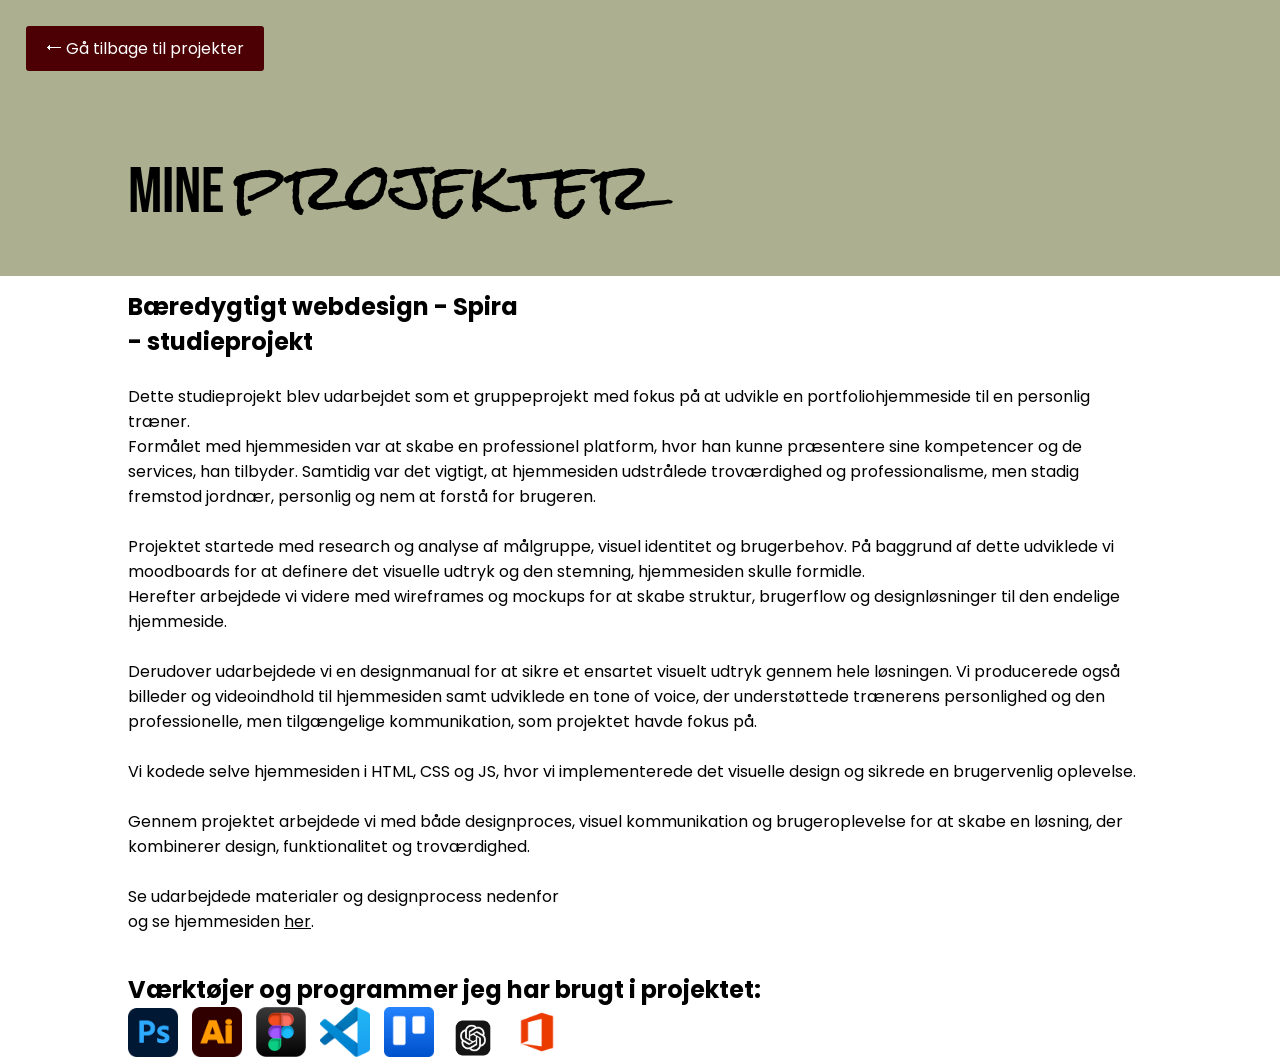
==== commit c0640686: "fav" ====
--- a/beredygtig.html
+++ b/beredygtig.html
@@ -5,7 +5,7 @@
     <meta name="viewport" content="width=device-width, initial-scale=1.0">
     <title>Maria Kroer - Portfolio</title>
 
-    <link rel="icon" type="image/png" href="ikoner/fav.jpg">
+    <link rel="icon"  href="ikoner/fav.jpg">
 
     <link rel="stylesheet" href="css.css">
     <link rel="stylesheet" href="projekter.css">
--- a/css.css
+++ b/css.css
@@ -77,9 +77,10 @@
   font-style: normal;
   padding-left: 10%;
   padding-top: 1%;
-  padding-right: 60%;
-
-}
+  max-width: 600px;
+
+}
+
 
 #projekterknap {
     background-color: var(--rood);
@@ -465,4 +466,205 @@
 
 #kontakt {
     position: relative;
-}+}
+
+
+
+@media (max-width: 768px) {
+
+    /* GENERELT */
+    .overskrift {
+        font-size: 3rem;
+        padding-left: 5%;
+        padding-right: 5%;
+    }
+
+    .tekst,
+    #ommigtekst {
+        padding-left: 5%;
+        padding-right: 5%;
+        font-size: 0.95rem;
+    }
+
+    .underoverskrift {
+        padding-left: 5%;
+        padding-right: 5%;
+        font-size: 2rem;
+    }
+
+    /* HERO */
+    #forside {
+
+        background: linear-gradient(
+            to bottom,
+            var(--groon) 70%,
+            var(--hvid) 30%
+        );
+
+        overflow: hidden;
+    }
+
+    #billedeafmig {
+
+        position: absolute;
+
+        left: 50%;
+        top: 75%;
+
+        width: 60vw;
+
+        transform: translate(-50%, -50%);
+    }
+
+    #scroll {
+        display: none;
+    }
+
+    /* KNAPPER */
+    #projekterknap,
+    #cvknap {
+
+        margin-left: 5%;
+    }
+
+    /* ABOUT */
+    .about-section {
+
+        flex-direction: column;
+
+        padding-top: 3rem;
+    }
+
+    .polaroid-container {
+
+        width: 100%;
+
+        padding-top: 0;
+
+        margin-bottom: 3rem;
+    }
+
+    .polaroid {
+        width: 70vw;
+    }
+
+    /* IKONER */
+    .værktøjstyle {
+
+        flex-wrap: wrap;
+
+        justify-content: center;
+
+        padding-left: 5%;
+        padding-right: 5%;
+
+        gap: 1rem;
+    }
+
+    .værktøj {
+        width: 40px;
+        margin-right: 0;
+    }
+
+    /* CITATER */
+    #citatstyle {
+
+        flex-direction: column;
+    }
+
+    .citat {
+
+        margin: 1rem 5%;
+    }
+
+    /* PROJEKTER */
+    .projekterne {
+
+        flex-direction: column;
+
+        align-items: flex-start;
+    }
+
+    .projektbilleder {
+
+        width: 100%;
+
+        height: auto;
+
+        margin-bottom: 1rem;
+    }
+
+    .tekstprojekt {
+
+        text-wrap: wrap;
+
+        margin: 0;
+        padding: 0;
+    }
+
+    /* KONTAKT */
+    #billedeafmigto {
+
+        float: none;
+
+        display: block;
+
+        width: 70vw;
+
+        margin: auto;
+
+        padding-right: 0;
+    }
+
+    /* STJERNER */
+    .storstjerne,
+    .lillestjerne {
+
+        display: none;
+    }
+}
+
+
+
+
+@media (min-width: 1600px) {
+
+    body {
+
+        max-width: 1700px;
+
+        margin: auto;
+    }
+
+    .overskrift {
+        font-size: 5rem;
+    }
+
+    .tekst,
+    #ommigtekst,
+    .tekstprojekt {
+
+        font-size: 1.1rem;
+    }
+
+    .projektbilleder {
+
+        height: 320px;
+    }
+
+    .polaroid {
+
+        width: 350px;
+    }
+
+    .værktøj {
+        width: 60px;
+    }
+
+    .polaroid-container {
+   
+    padding-top: 6%;
+}
+}
+
+
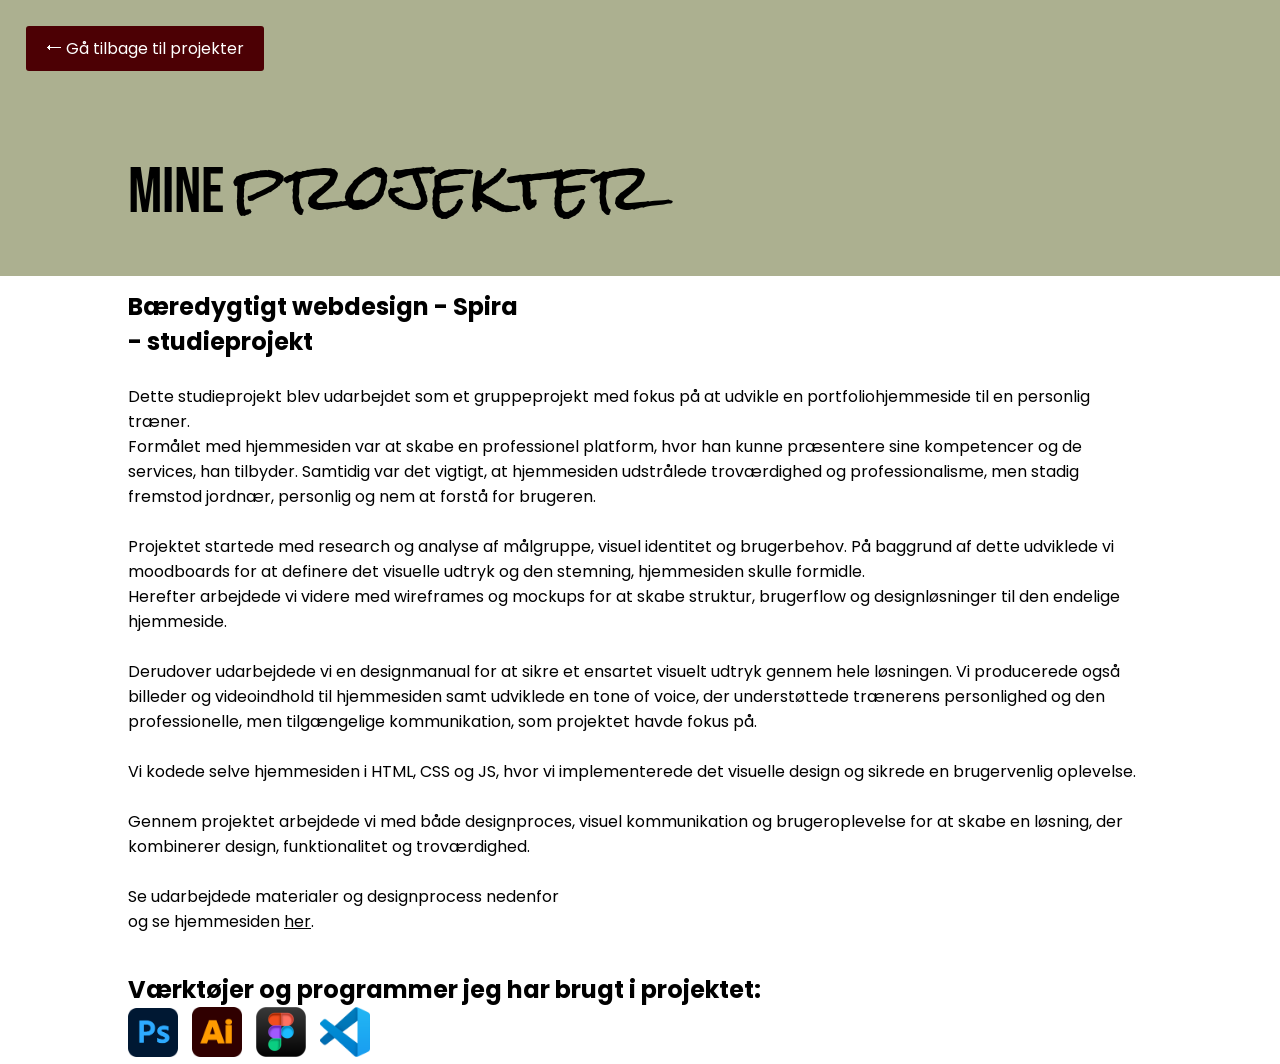
==== commit bb1f680c: "google tag" ====
--- a/beredygtig.html
+++ b/beredygtig.html
@@ -14,7 +14,19 @@
 <link rel="preconnect" href="https://fonts.gstatic.com" crossorigin>
 <link href="https://fonts.googleapis.com/css2?family=Bebas+Neue&family=Pinyon+Script&family=Poppins:ital,wght@0,100;0,200;0,300;0,400;0,500;0,600;0,700;0,800;0,900;1,100;1,200;1,300;1,400;1,500;1,600;1,700;1,800;1,900&family=Rock+Salt&family=The+Girl+Next+Door&display=swap" rel="stylesheet">
 <script src="script.js" defer></script>
+
    </head>
+
+<!-- Google tag (gtag.js) -->
+<script async src="https://www.googletagmanager.com/gtag/js?id=G-BCG8EXSHFS"></script>
+<script>
+  window.dataLayer = window.dataLayer || [];
+  function gtag(){dataLayer.push(arguments);}
+  gtag('js', new Date());
+
+  gtag('config', 'G-BCG8EXSHFS');
+</script>
+
    <body>
       <div id="top">
     <a href="index.html#beredygtig" class="lmere"> ⭠ Gå tilbage til projekter</a>
